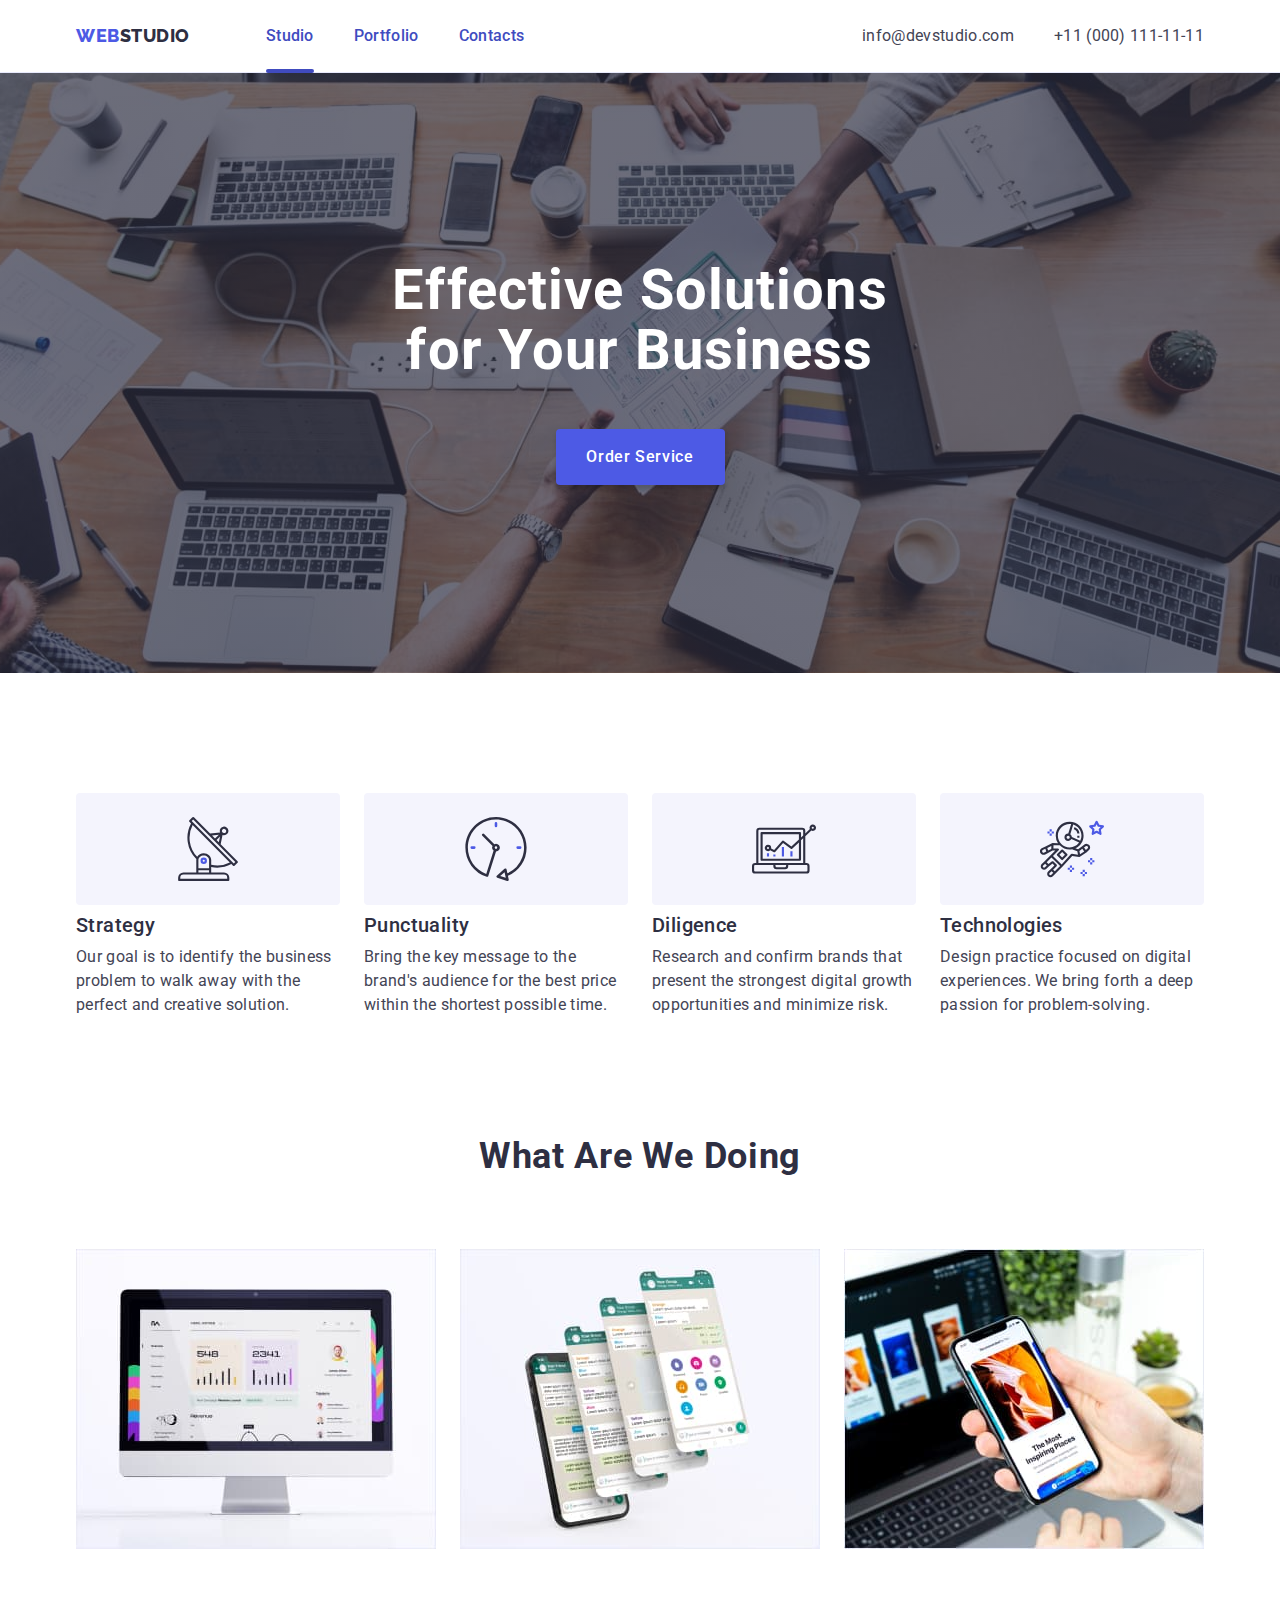
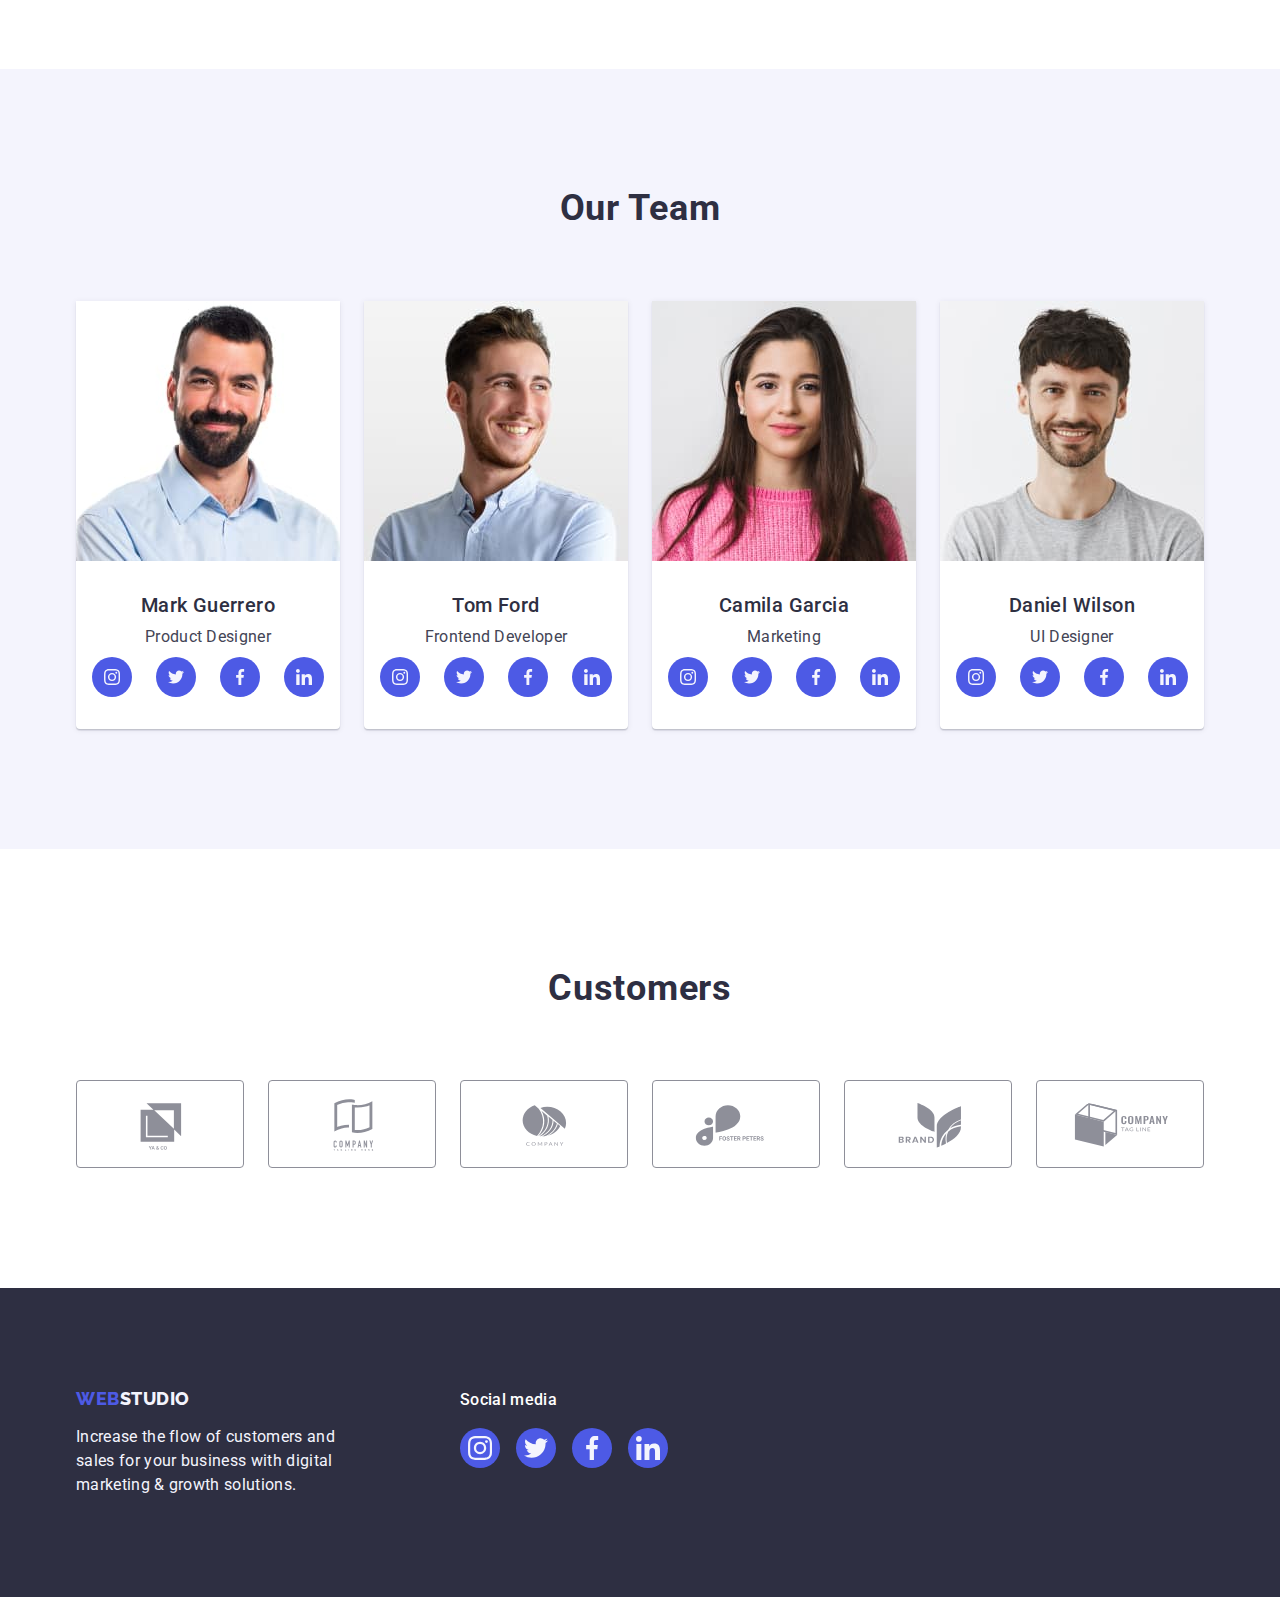
==== index.html @ 7aaa2374 "Initial commit" ====
<!DOCTYPE html>
<html lang="en">

<head>
	<meta charset="UTF-8">
	<meta http-equiv="X-UA-Compatible" content="IE=edge">
	<meta name="viewport" content="width=device-width, initial-scale=1.0">
	<title>Web Studio</title>
	<link href="https://fonts.googleapis.com" rel="preconnect">
	<link href="https://fonts.gstatic.com" rel="preconnect" crossorigin>

	<link
		href="https://fonts.googleapis.com/css2?family=Raleway:wght@800&family=Roboto:wght@400;500;700;900&display=swap"
		rel="stylesheet">

	<link href="https://cdnjs.cloudflare.com/ajax/libs/modern-normalize/1.1.0/modern-normalize.min.css" rel="stylesheet">

	<link href="./css/styles.css" rel="stylesheet">


</head>

<body>
	<header class="header">
		<div class="container item">
			<nav class="header-nav list">
				<a class="header-logo link" href="./index.html"> Web<span class="header-logo-accent">Studio</span></a>

				<ul class="header-nav-list">

					<li class="header-nav-item">
						<a class="header-nav-link link active " href="./index.html">Studio</a>
					</li>
					<li class="header-nav-item">
						<a class="header-nav-link link" href="./portfolio.html">Portfolio</a>
					</li>
					<li class="header-nav-item">
						<a class="header-nav-link link" href="">Contacts</a>
					</li>
				</ul>
			</nav>
			<address class="header-contact">
				<ul class="header-list">
					<li class="header-list-item">
						<a class="header-list-link link" href="mailto:info@devstudio.com">info@devstudio.com</a>
					</li>
					<li class="header-list-item">
						<a class="header-list-link link" href="tel:+110001111111">+11 (000) 111-11-11</a>
					</li>
				</ul>
			</address>
		</div>
	</header>
	<main>
		<!-- hero -->
		<section class="hero ">

			<div class="container">
				<h1 class="hero-title">Effective Solutions for Your Business</h1>
				<button class="hero-button btn " type="button" data-modal-open> Order Service</button>
			</div>
		</section>

		<!-- (about)About Us -->
		<section class="about section">
			<div class="container">
				<h2 class="about-title visually-hidden" hidden>About Us</h2>
				<ul class="about-list ">

					<li class="about-list-item">
						<div class="about-svg">
							<svg class="about-icon" width="64" height="64">
								<use href="./images/icons.svg#antenna"></use>
							</svg>
						</div>
						<h3 class="about-list-title subtitle">Strategy</h3>
						<p class="about-list-text text">Our goal is to identify the business problem to walk away with the
							perfect and creative solution.</p>
					</li>

					<li class="about-list-item">
						<div class="about-svg">
							<svg class="about-icon" width="64" height="64">
								<use href="./images/icons.svg#clock"></use>
							</svg>
						</div>
						<h3 class="about-list-title subtitle">Punctuality</h3>
						<p class="about-list-text text">Bring the key message to the brand's audience for the best price
							within
							the shortest possible time.
						</p>
					</li>
					<li class="about-list-item">
						<div class="about-svg">
							<svg class="about-icon" width="64" height="64">
								<use href="./images/icons.svg#diagram"></use>
							</svg>
						</div>
						<h3 class="about-list-title subtitle">Diligence</h3>
						<p class="about-list-text text">Research and confirm brands that present the strongest digital growth
							opportunities and minimize risk.
						</p>
					</li>
					<li class="about-list-item">
						<div class="about-svg">
							<svg class="about-icon" width="64" height="64">
								<use href="./images/icons.svg#astronaut"></use>
							</svg>
						</div>
						<h3 class="about-list-title subtitle">Technologies</h3>
						<p class="about-list-text text">Design practice focused on digital experiences. We bring forth a deep
							passion for problem-solving.</p>
					</li>
				</ul>
			</div>
		</section>

		<!-- (work)  What are we doing -->
		<section class="work section">
			<div class="container">
				<h2 class=" work-title section-title">What are we doing</h2>

				<ul class="work-list">
					<li class="work-lis-item">
						<img class="work-lis-img" src="./images/main/doing/work-one.jpg" alt="Monitor with chart" width="360"
							height="300">
					</li>

					<li class="work-lis-item">
						<img class="work-lis-img" src="./images/main/doing/work-two.jpg" alt="Applications on the phone"
							width="360" height="300">
					</li>

					<li class="work-lis-item">
						<img class="work-lis-img" src="./images/main/doing/work-three.jpg" alt="Apps for laptop and phone"
							width="360" height="300">
					</li>
				</ul>
			</div>
		</section>

		<!-- (team) Our Team -->
		<section class="team section">
			<div class="container">
				<h2 class="team-title section-title">Our Team</h2>


				<ul class="team-list">
					<li class="team-list-item">
						<img class="team-list-img" src="./images/main/our-team/mark-guerrero.jpg" alt="Photo of a man"
							width="264" height="260">
						<div class="team-content">
							<h3 class="team-list-title subtitle">Mark Guerrero</h3>
							<p class="team-list-text text">Product Designer</p>

							<ul class="team-social">
								<li class="team-social-list">
									<a class="team-social-link" href="" target="_blank" rel="noopener noreferrer"
										aria-label="Instagram icon">
										<svg class="team-social-icon" width="16" height="16">
											<use href="./images/icons.svg#instagram"></use>
										</svg>
									</a>
								</li>

								<li class="team-social-list">
									<a class="team-social-link" href="" target="_blank" rel="noopener noreferrer"
										aria-label=" Twitter icon">
										<svg class="team-social-icon" width="16" height="16">
											<use href="./images/icons.svg#twitter"></use>
										</svg>
									</a>
								</li>

								<li class="team-social-list">
									<a class="team-social-link" href="" target="_blank" rel="noopener noreferrer"
										aria-label="Facebook icon">
										<svg class="team-social-icon" width="16" height="16">
											<use href="./images/icons.svg#facebook"></use>
										</svg>
									</a>
								</li>

								<li class="team-social-list">
									<a class="team-social-link" href="" target="_blank" rel="noopener noreferrer"
										aria-label="Linkedin icon">
										<svg class="team-social-icon" width="16" height="16">
											<use href="./images/icons.svg#linkedin"></use>
										</svg>
									</a>
								</li>
							</ul>
						</div>
					</li>

					<li class="team-list-item">
						<img class="team-list-img" src="./images/main/our-team/tom-ford.jpg" alt="Photo of a man" width="264"
							height="260">
						<div class="team-content">
							<h3 class="team-list-title subtitle">Tom Ford</h3>
							<p class="team-list-text text">Frontend Developer</p>

							<ul class="team-social">
								<li class="team-social-list">
									<a class="team-social-link" href="" target="_blank" rel="noopener noreferrer"
										aria-label="Instagram icon">
										<svg class="team-social-icon" width="16" height="16">
											<use href="./images/icons.svg#instagram"></use>
										</svg>
									</a>
								</li>

								<li class="team-social-list">
									<a class="team-social-link" href="" target="_blank" rel="noopener noreferrer"
										aria-label=" Twitter icon">
										<svg class="team-social-icon" width="16" height="16">
											<use href="./images/icons.svg#twitter"></use>
										</svg>
									</a>
								</li>

								<li class="team-social-list">
									<a class="team-social-link" href="" target="_blank" rel="noopener noreferrer"
										aria-label="Facebook icon">
										<svg class="team-social-icon" width="16" height="16">
											<use href="./images/icons.svg#facebook"></use>
										</svg>
									</a>
								</li>

								<li class="team-social-list">
									<a class="team-social-link" href="" target="_blank" rel="noopener noreferrer"
										aria-label="Linkedin icon">
										<svg class="team-social-icon" width="16" height="16">
											<use href="./images/icons.svg#linkedin"></use>
										</svg>
									</a>
								</li>
							</ul>
						</div>
					</li>

					<li class="team-list-item">
						<img class="team-list-img" src="./images/main/our-team/camila-garcia.jpg" alt="Photo of a girl"
							width="264" height="260">
						<div class="team-content">
							<h3 class="team-list-title subtitle">Camila Garcia</h3>
							<p class="team-list-text text">Marketing</p>

							<ul class="team-social">
								<li class="team-social-list">
									<a class="team-social-link" href="" target="_blank" rel="noopener noreferrer"
										aria-label="Instagram icon">
										<svg class="team-social-icon" width="16" height="16">
											<use href="./images/icons.svg#instagram"></use>
										</svg>
									</a>
								</li>

								<li class="team-social-list">
									<a class="team-social-link" href="" target="_blank" rel="noopener noreferrer"
										aria-label=" Twitter icon">
										<svg class="team-social-icon" width="16" height="16">
											<use href="./images/icons.svg#twitter"></use>
										</svg>
									</a>
								</li>

								<li class="team-social-list">
									<a class="team-social-link" href="" target="_blank" rel="noopener noreferrer"
										aria-label="Facebook icon">
										<svg class="team-social-icon" width="16" height="16">
											<use href="./images/icons.svg#facebook"></use>
										</svg>
									</a>
								</li>

								<li class="team-social-list">
									<a class="team-social-link" href="" target="_blank" rel="noopener noreferrer"
										aria-label="Linkedin icon">
										<svg class="team-social-icon" width="16" height="16">
											<use href="./images/icons.svg#linkedin"></use>
										</svg>
									</a>
								</li>
							</ul>
						</div>
					</li>

					<li class="team-list-item">
						<img class="team-list-img" src="./images/main/our-team/daniel-wilson.jpg" alt="Photo of a man"
							width="264" height="260">
						<div class="team-content">
							<h3 class="team-list-title subtitle">Daniel Wilson</h3>
							<p class="team-list-text text">UI Designer</p>

							<ul class="team-social">
								<li class="team-social-list">
									<a class="team-social-link" href="" target="_blank" rel="noopener noreferrer"
										aria-label="Instagram icon">
										<svg class="team-social-icon" width="16" height="16">
											<use href="./images/icons.svg#instagram"></use>
										</svg>
									</a>
								</li>

								<li class="team-social-list">
									<a class="team-social-link" href="" target="_blank" rel="noopener noreferrer"
										aria-label=" Twitter icon">
										<svg class="team-social-icon" width="16" height="16">
											<use href="./images/icons.svg#twitter"></use>
										</svg>
									</a>
								</li>

								<li class="team-social-list">
									<a class="team-social-link" href="" target="_blank" rel="noopener noreferrer"
										aria-label="Facebook icon">
										<svg class="team-social-icon" width="16" height="16">
											<use href="./images/icons.svg#facebook"></use>
										</svg>
									</a>
								</li>

								<li class="team-social-list">
									<a class="team-social-link" href="" target="_blank" rel="noopener noreferrer"
										aria-label="Linkedin icon">
										<svg class="team-social-icon" width="16" height="16">
											<use href="./images/icons.svg#linkedin"></use>
										</svg>
									</a>
								</li>
							</ul>
						</div>
					</li>
				</ul>
			</div>
		</section>

		<!-- customers -->
		<section class="customers section">
			<div class="container">
				<h2 class="customers-title section-title">Customers</h2>
				<ul class="customers-item">
					<li class="customers-list">
						<a href="" class="customers-link" target="_blank" rel="noopener noreferrer" aria-label="Icon">
							<svg class="customers-icon" width="104" height="56">
								<use href="./images/icons.svg#ya--co"></use>
							</svg>
						</a>
					</li>
					<li class="customers-list">
						<a href="" class="customers-link" target="_blank" rel="noopener noreferrer" aria-label="Icon">
							<svg class="customers-icon" width="104" height="56">
								<use href="./images/icons.svg#compay-tagline"></use>
							</svg>
						</a>
					</li>
					<li class="customers-list">
						<a href="" class="customers-link" target="_blank" rel="noopener noreferrer" aria-label="Icon">
							<svg class="customers-icon" width="104" height="56">
								<use href="./images/icons.svg#company"></use>
							</svg>
						</a>
					</li>
					<li class="customers-list">
						<a href="" class="customers-link" target="_blank" rel="noopener noreferrer" aria-label="Icon">
							<svg class="customers-icon" width="104" height="56">
								<use href="./images/icons.svg#foster"></use>
							</svg>
						</a>
					</li>
					<li class="customers-list">
						<a href="" class="customers-link" target="_blank" rel="noopener noreferrer" aria-label="Icon">
							<svg class="customers-icon" width="104" height="56">
								<use href="./images/icons.svg#brand"></use>
							</svg>
						</a>
					</li>
					<li class="customers-list">
						<a href="" class="customers-link" target="_blank" rel="noopener noreferrer" aria-label="Icon">
							<svg class="customers-icon" width="104" height="56">
								<use href="./images/icons.svg#tag-line"></use>
							</svg>
						</a>
					</li>
				</ul>
			</div>
		</section>
	</main>

	<footer class="footer ">
		<div class="container wrapper">
			<div class="footer-logo-block">
				<a class="footer-logo link" href="./index.html">Web<span class="footer-logo-accent">Studio</span></a>
				<p class="footer-text text">Increase the flow of customers and sales for your business with digital
					marketing &
					growth solutions.</p>
			</div>
			<div class="footer-social">
				<p class="footer-social-title">Social media</p>

				<ul class="footer-social-item">
					<li class="footer-social-list">
						<a href="" class="footer-social-link" target="_blank" rel="noopener noreferrer"
							aria-label="Icon Instagram">
							<svg class="footer-social-icon" width="24" height="24">
								<use href="./images/icons.svg#instagram"></use>
							</svg>
						</a>
					</li>
					<li class="footer-social-list">
						<a href="" class="footer-social-link" target="_blank" rel="noopener noreferrer"
							aria-label="Icon Twitter">
							<svg class="footer-social-icon" width="24" height="24">
								<use href="./images/icons.svg#twitter"></use>
							</svg>
						</a>
					</li>
					<li class="footer-social-list">
						<a href="" class="footer-social-link" target="_blank" rel="noopener noreferrer"
							aria-label="Icon Facebook">
							<svg class="footer-social-icon" width="24" height="24">
								<use href="./images/icons.svg#facebook"></use>
							</svg>
						</a>
					</li>
					<li class="footer-social-list">
						<a href="" class="footer-social-link" target="_blank" rel="noopener noreferrer"
							aria-label="Icon Linkedin">
							<svg class="footer-social-icon" width="24" height="24">
								<use href="./images/icons.svg#linkedin"></use>
							</svg>
						</a>
					</li>
				</ul>
			</div>
		</div>
	</footer>

	<!-- Modal -->
	<div class="overlay is-hidden" data-modal>
		<div class="modal">
			<button class="modal-close" type="button" data-modal-close>
				<svg class="modal-close-icon" width="8" height="8">
					<use href="./images/icons.svg#close-black"></use>
				</svg>
			</button>
		</div>
	</div>
	<script src="./js/modal.js"></script>
</body>

</html>
---- css/styles.css ----
/*------ Змінні------*/
:root {
	--main-color: #434455;
	--secondary-color: #2e2f42;
	--contrasting-color: #ffffff;
	--accent-color: #4d5ae5;
	--lighting-color: #f4f4fd;

	--bg-main-color: #ffffff;
	--bg-accent-color: #e7e9fc;
	--bg-modal-color: #fcfcfc;
	--bg-hover-btn: #404bbf;
	--bg-hero: rgba(46, 47, 66, 0.7);
	--bg-acent: #31d0aa;
	--light-slate: #8e8f99;
}
/*------ Загальні стилі------*/
body {
	background-color: var(--bg-main-color);
	color: var(--main-color);
	font-weight: 400;
	font-style: normal;
	font-size: 16px;
	font-family: "Roboto", sans-serif;
	line-height: 1.5;
	letter-spacing: 0.02em;
	text-decoration: none;
	text-transform: none;
}

h1,
h2,
h3,
h4,
h5,
h6,
p {
	margin: 0;
}
ul {
	margin: 0;
	padding: 0;
	list-style: none;
}
img {
	display: block;
	max-width: 100%;
}

.container {
	width: 1158px;
	margin-right: auto;
	margin-left: auto;
	padding-right: 15px;
	padding-left: 15px;
}
.section {
	padding-top: 120px;
	padding-bottom: 120px;
}
.visually-hidden {
	position: absolute;
	overflow: hidden;
	clip: rect(0 0 0 0);
	width: 1px;
	height: 1px;
	margin: -1px;
	padding: 0;
	border: 0;
	white-space: nowrap;
	clip-path: inset(50%);
}
/* ------h2 */
.section-title {
	color: var(--secondary-color);
	font-weight: 700;
	font-size: 36px;
	line-height: 1.11;
	letter-spacing: 0.02em;
	text-transform: capitalize;
}
/* ------h3 */
.subtitle {
	color: var(--secondary-color);
	font-weight: 500;
	font-size: 20px;
	line-height: 1.2;
	letter-spacing: 0.02em;
}
/* ------Oписовий текст */
.deck {
	font-weight: 500;
	font-size: 16px;
	line-height: 24px;
	letter-spacing: 0.02em;
}
/* ------button */
.btn {
	border: none;
	color: var(--contrasting-color);
	font-weight: 500;
	font-size: 16px;
	font-family: "Roboto", sans-serif;
	line-height: 1.5;
	letter-spacing: 0.04em;
	cursor: pointer;
}
/* ----small text-- */
.text {
	font-weight: 400;
	font-size: 16px;
	line-height: 1.5;
	letter-spacing: 0.02em;
}
.link {
	text-decoration: none;
}
/*----- header -----*/
.header {
	border-bottom: 1px solid #e7e9fc;
	background-color: var(--bg-main-color);
	box-shadow: 0px 2px 1px rgba(46, 47, 66, 0.08), 0px 1px 1px rgba(46, 47, 66, 0.16),
		0px 1px 6px rgba(46, 47, 66, 0.08);
}
.item {
	display: flex;
	justify-content: space-between;
	align-items: center;
}
.header-nav {
	display: flex;
	align-items: center;
}
.header-nav-list {
	display: flex;
	gap: 40px;
}
.header-list {
	display: flex;
	gap: 40px;
}
.header-contact {
	font-style: normal;
}
.header-logo {
	margin-right: 76px;
	padding-top: 24px;
	padding-bottom: 24px;
}
.header-logo,
.footer-logo {
	color: var(--accent-color);
	font-weight: 800;
	font-size: 18px;
	font-family: "Raleway", sans-serif;
	line-height: 1.17;
	letter-spacing: 0.03em;
	text-decoration: none;
	text-transform: uppercase;
}
.header-logo-accent {
	color: var(--secondary-color);
}
.header-nav-item {
	position: relative;
}
.header-nav-link {
	position: relative;
	display: inline-block;
	padding-top: 24px;
	padding-bottom: 24px;
	color: var(--bg-hover-btn);
	font-weight: 500;
	font-size: 16px;
	line-height: 1.5;
	letter-spacing: 0.02em;
	transition: color 250ms cubic-bezier(0.4, 0, 0.2, 1);
}
.header-nav-link:hover,
.header-nav-link:focus,
.header-list-link:hover,
.header-list-link:focus {
	color: var(--bg-hover-btn);
}
.header-nav-link::after {
	content: "";
	position: absolute;
	bottom: -1px;
	left: 0;
	display: block;
	width: 100%;
	height: 4px;
	border-radius: 2px;
	/* background-color:var(--bg-hover-btn); */
}
.header-nav-link.active::after {
	background: var(--bg-hover-btn);
}
.header-list-link {
	padding-top: 24px;
	padding-bottom: 24px;
	color: var(--main-color);
	font-style: normal;
	transition: color 250ms cubic-bezier(0.4, 0, 0.2, 1);
}
/*------ footer------*/
.footer {
	padding-top: 100px;
	padding-bottom: 100px;
	background-color: var(--secondary-color);
}
.wrapper {
	display: flex;
	align-items: baseline;
}
.footer-logo-block {
	margin-right: 120px;
}
/* .footer-logo-block,
.footer-social{
	flex-grow: 1;
	flex-shrink: 0;
	flex-basis: 50%;
} */
.footer-logo {
	display: inline-block;
	margin-bottom: 16px;
}
.footer-logo-accent {
	color: var(--lighting-color);
}
.footer-text {
	max-width: 264px;
	color: var(--lighting-color);
}
.footer-social-title {
	margin-bottom: 16px;
	color: var(--bg-main-color);
	font-weight: 500;
	font-size: 16px;
}
.footer-social-item {
	display: flex;
	gap: 16px;
	justify-content: center;
	align-items: center;
}
.footer-social-link {
	display: flex;
	justify-content: center;
	align-items: center;
	width: 40px;
	height: 40px;
	border-radius: 50%;
	background-color: var(--accent-color);
	transition: background-color 250ms cubic-bezier(0.4, 0, 0.2, 1);
}
.footer-social-link:hover,
.footer-social-link:focus {
	background-color: var(--bg-acent);
}
.footer-social-icon {
	fill: var(--lighting-color);
}

/*------ main------*/
/*----- hero -----*/
.hero {
	max-width: 1440px;
	margin: 0 auto;
	padding: 188px 0;
	background-image: linear-gradient(var(--bg-hero), var(--bg-hero)), url(../images/main/hero/people-office.jpg);
	background-position: center;
	background-size: cover;
	background-repeat: no-repeat;
}
.hero-title {
	max-width: 496px;
	margin: 0 auto;
	margin-bottom: 48px;
	color: #ffffff;
	font-weight: 700;
	font-size: 56px;
	line-height: 1.07;
	letter-spacing: 0.02em;
	text-align: center;
}
.hero-button {
	display: block;
	min-width: 169px;
	height: 56px;
	margin: 0 auto;
	border: none;
	border-radius: 4px;
	background-color: var(--accent-color);
	box-shadow: 0px 4px 4px rgba(0, 0, 0, 0.15);
	cursor: pointer;
	transition: background-color 250ms cubic-bezier(0.4, 0, 0.2, 1);
}
.hero-button:hover,
.hero-button:focus {
	background-color: var(--bg-hover-btn);
}
/*------ about------*/
.about-list {
	display: flex;
	gap: 24px;
}
.about-list-item {
	width: calc((100% - 72px) / 4);
}
.about-svg {
	display: flex;
	justify-content: center;
	align-items: center;
	margin-bottom: 8px;
	padding-top: 24px;
	padding-bottom: 24px;
	border-radius: 4px;
	background-color: var(--lighting-color);
}
.about-list-title {
	margin-bottom: 8px;
}
/*------ work------*/
.work {
	padding-top: 0;
}
.work-title {
	margin-bottom: 72px;
	text-align: center;
}
.work-list {
	display: flex;
	gap: 24px;
	background-color: var(--contrasting-color);
}
.work-lis-item {
	width: calc((100% - 48px) / 3);
}
.work-lis-img {
	display: block;
}
/*------ team------*/
.team {
	background-color: var(--lighting-color);
}
.team-title {
	margin-bottom: 72px;
	text-align: center;
}
.team-list {
	display: flex;
	gap: 24px;
}
.team-list-item {
	width: calc((100% - 72px) / 4);
	border-radius: 0px 0px 4px 4px;
	background: #ffffff;
	background-color: var(--contrasting-color);
	box-shadow: 0px 1px 6px rgba(46, 47, 66, 0.08), 0px 1px 1px rgba(46, 47, 66, 0.16),
		0px 2px 1px rgba(46, 47, 66, 0.08);
}
.team-content {
	padding: 32px 0;
}
.team-list-title {
	margin-bottom: 8px;
	text-align: center;
}
.team-list-title,
.team-list-text {
	text-align: center;
}
.team-list-text {
	margin-bottom: 8px;
}
.team-social {
	display: flex;
	gap: 24px;
	justify-content: center;
	align-items: center;
}
.team-social-link {
	display: flex;
	justify-content: center;
	align-items: center;
	width: 40px;
	height: 40px;
	border-radius: 50%;
	background-color: var(--accent-color);
	transition: background-color 250ms cubic-bezier(0.4, 0, 0.2, 1);
}
.team-social-link:hover,
.team-social-link:focus {
	background-color: var(--bg-hover-btn);
}
.team-social-icon {
	fill: var(--lighting-color);
}

/*------ customers------*/
.customers-title {
	margin-bottom: 72px;
	line-height: 1.1;
	text-align: center;
}
.customers-item {
	display: flex;
	gap: 24px;
	justify-content: center;
	align-items: center;
}
.customers-list {
	width: calc((100% - 120px) / 6);
	height: 88px;
}
.customers-link {
	display: flex;
	justify-content: center;
	align-items: center;
	height: 100%;
	padding: 16px 32px;
	border: 1px solid var(--light-slate);
	border-radius: 4px;
	color: var(--light-slate);
	transition: border-color 250ms cubic-bezier(0.4, 0, 0.2, 1), color 250ms cubic-bezier(0.4, 0, 0.2, 1);
}
.customers-link:hover,
.customers-link:focus {
	border: 1px solid var(--bg-hover-btn);
	color: var(--bg-hover-btn);
}
.customers-icon {
	fill: currentColor;
}
/*------ portfolio------*/
.portfl {
	padding-top: 96px;
	padding-bottom: 120px;
}
.portfl-menu {
	display: flex;
	gap: 24px;
	justify-content: center;
	margin-bottom: 72px;
}
.portfl-btn {
	padding: 12px 24px;
	border: 1px solid var(--bg-accent-color);
	border-radius: 4px;
	background-color: var(--lighting-color);
	color: var(--accent-color);
	cursor: pointer;
	transition:  color 250ms cubic-bezier(0.4, 0, 0.2, 1), background-color 250ms cubic-bezier(0.4, 0, 0.2, 1), border-color 250ms cubic-bezier(0.4, 0, 0.2, 1), box-shadow 250ms cubic-bezier(0.4, 0, 0.2, 1);
}
.portfl-btn:hover,
.portfl-btn:focus {
	border: 1px solid transparent;
	background-color: var(--bg-hover-btn);
	color: var(--contrasting-color);
	box-shadow: 0px 3px 1px rgba(0, 0, 0, 0.1), 0px 2px 1px rgba(0, 0, 0, 0.08), 0px 2px 2px rgba(0, 0, 0, 0.12);
}


.portfl-list {
	display: flex;
	flex-wrap: wrap;
	row-gap: 48px;
	column-gap: 24px;
}
.portfl-list-link {
	display: block;
	transition: box-shadow 250ms cubic-bezier(0.4, 0, 0.2, 1);
}
.portfl-list-link:hover,
.portfl-list-link:focus{
	box-shadow: 0px 1px 6px rgba(46, 47, 66, 0.08), 0px 1px 1px rgba(46, 47, 66, 0.16), 0px 2px 1px rgba(46, 47, 66, 0.08); 
}
.portfl-thumb {
	position: relative;
	overflow: hidden;
}
.portfl-thumb-text {
	position: absolute;
	top: 0;
	left: 0;
	width: 100%;
	height: 100%;
	padding: 40px 32px;
	background: var(--accent-color);
	color: var(--lighting-color);
	transition: transform 250ms cubic-bezier(0.4, 0, 0.2, 1);
	transform: translateY(100%); 
}
.portfl-list-item {
	width: calc((100% - 48px) / 3);
	transition: box-shadow 250ms cubic-bezier(0.4, 0, 0.2, 1);
}
.portfl-list-link:hover .portfl-thumb-text,
.portfl-list-link:focus .portfl-thumb-text {
	transform: translateY(0%);
}
.portfl-list-item:hover,
.portfl-list-item:focus{
	box-shadow: 0px 1px 6px rgba(46, 47, 66, 0.08), 0px 1px 1px rgba(46, 47, 66, 0.16),
		0px 2px 1px rgba(46, 47, 66, 0.08);
}
.portfl-content {
	padding: 32px 16px;
	border: 1px solid var(--bg-accent-color);
	border-top: none;
}
.portfl-tetle {
	margin-bottom: 8px;
}
.portfl-link-text {
	color: #434455;
}
/* ------------------------- Modal -- */
.overlay {
	position: fixed;
	top: 0;
	left: 0;
	z-index: 100;
	width: 100%;
	height: 100%;
	opacity: 1;
	background: rgba(46, 47, 66, 0.4);
	transition: opacity 250ms cubic-bezier(0.4, 0, 0.2, 1), visibility 250ms cubic-bezier(0.4, 0, 0.2, 1); 
	}
.overlay.is-hidden {
	opacity: 0;
	visibility: hidden;
	pointer-events: none;
	}
.modal {
	position: absolute;
	top: calc(50%);
	left: calc(50%);
	width: 408px;
	min-height: 576px;
	border-radius: 4px;
	background: var(--bg-modal-color);
	box-shadow: 0px 1px 1px rgba(0, 0, 0, 0.14), 0px 1px 3px rgba(0, 0, 0, 0.12), 0px 2px 1px rgba(0, 0, 0, 0.2);
	transition: transform 250ms cubic-bezier(0.4, 0, 0.2, 1);
	transform: translate(-50%, -50%) scale(1);
}
.modal-close {
	position: absolute;
	top: 24px;
	right: 24px;
	display: flex;
	justify-content: center;
	align-items: center;
	width: 24px;
	height: 24px;
	padding: 0;
	border: 1px solid rgba(0, 0, 0, 0.1);
	border-radius: 50%;
	background-color: var(--bg-accent-color);
	cursor: pointer;
	transition: background-color 250ms cubic-bezier(0.4, 0, 0.2, 1), border 250ms cubic-bezier(0.4, 0, 0.2, 1);
}
.modal-close:hover,
.modal-close:focus {
	border: none;
	background-color: var(--bg-hover-btn);
	fill: #ffffff;
}
.modal-close-icon {
	transition: fill 250ms cubic-bezier(0.4, 0, 0.2, 1);
}
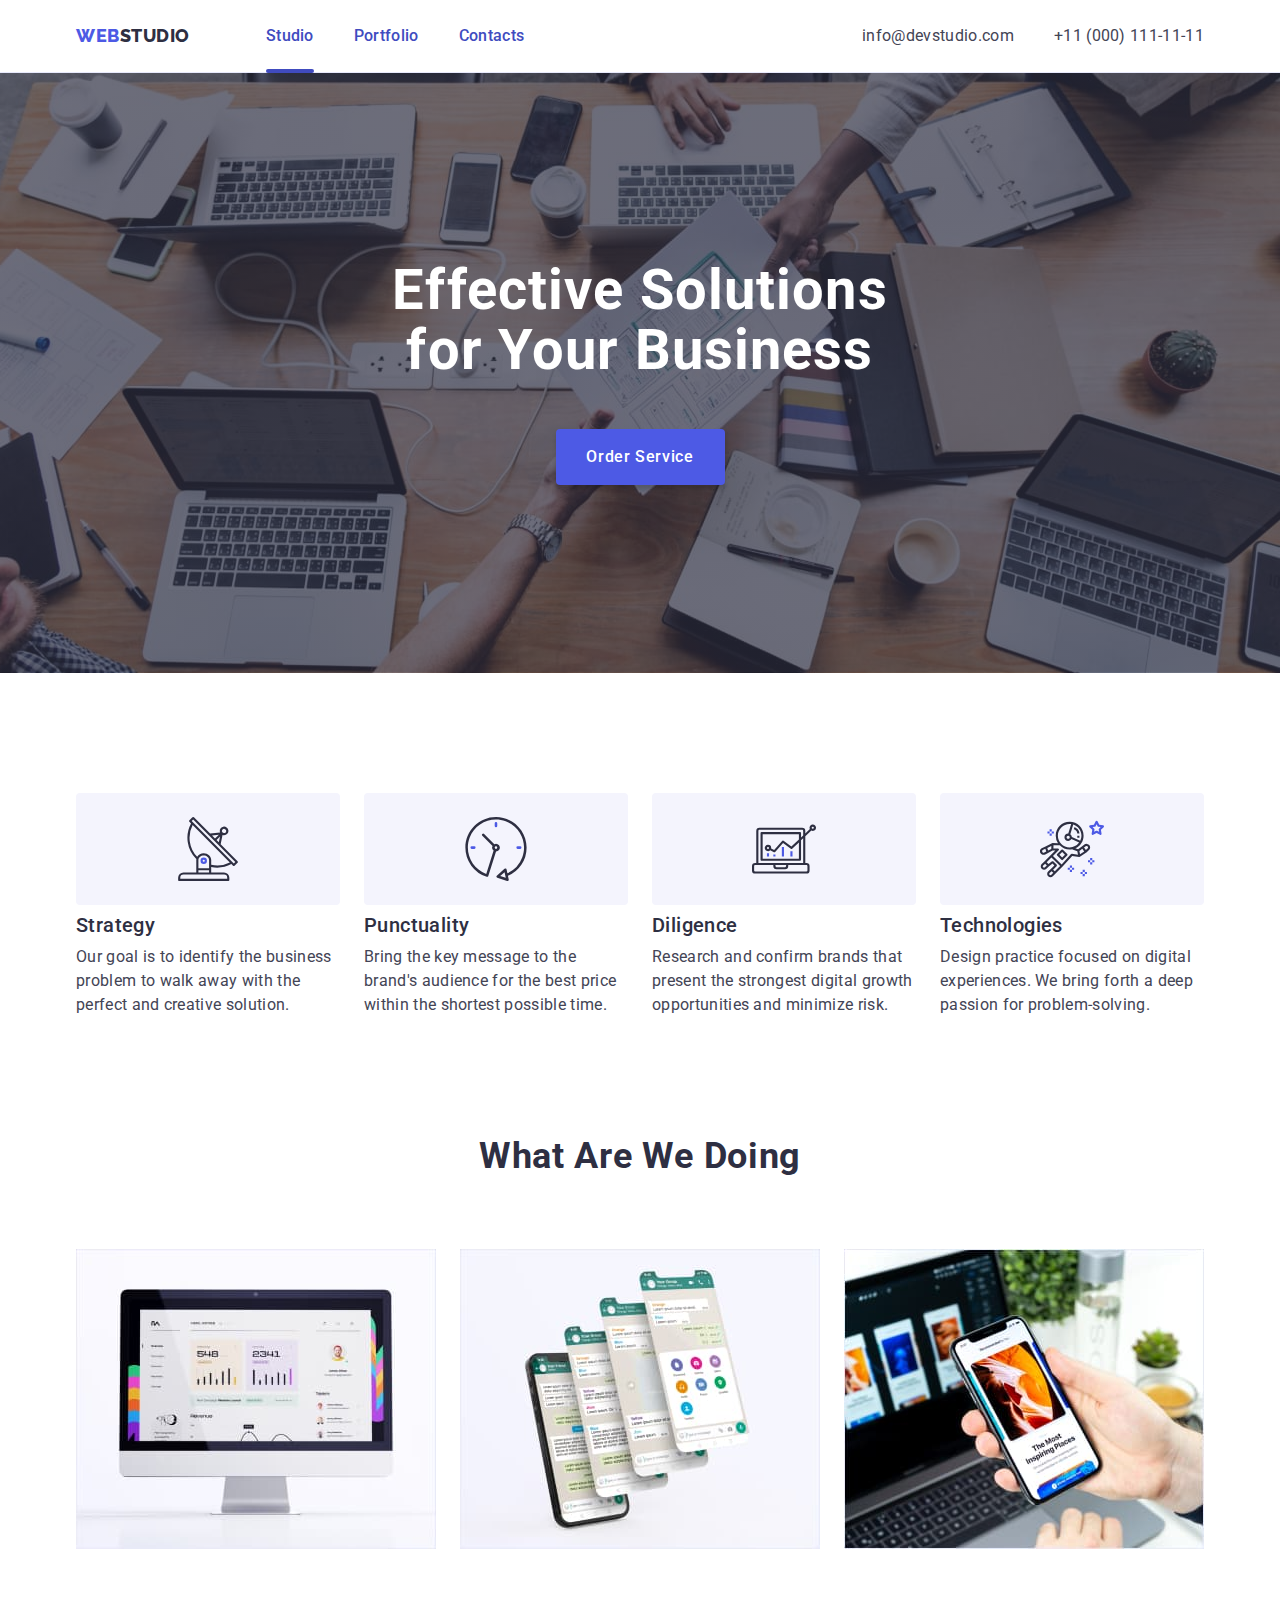
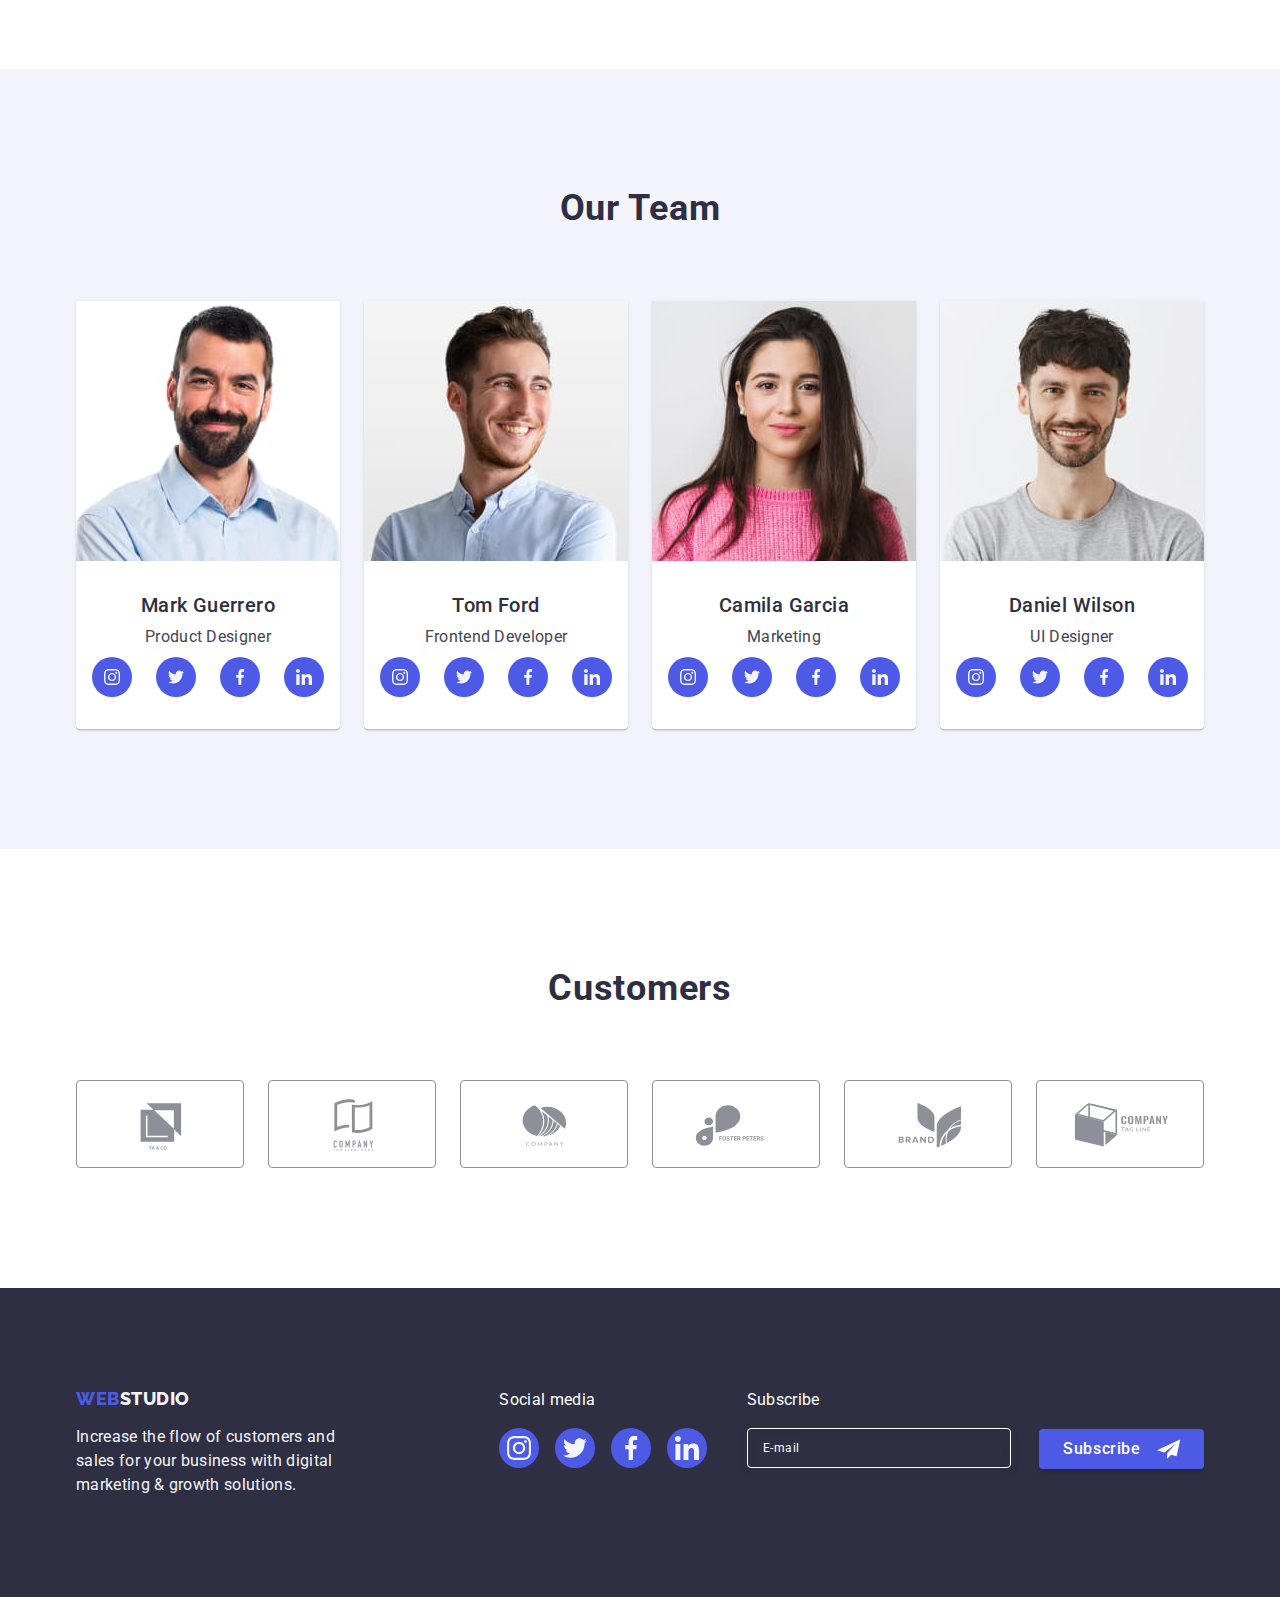
==== commit eccc726f: "form" ====
--- a/index.html
+++ b/index.html
@@ -435,6 +435,23 @@
 					</li>
 				</ul>
 			</div>
+
+			<div class="footer-form">
+				<p class="form-text">Subscribe</p>
+
+				<form class="subscribe" name="subscribe">
+					<label class="sub-form-item">
+						<input class="form-item-input" type="text" name="e_mail" placeholder="&nbsp;">
+						<span class="form-item-text">E-mail</span>
+					</label>
+
+					<button class="sub-btn btn" type="reset">Subscribe
+						<svg class="sub-btn-icon" width="24" height="24">
+							<use href="./images/icons.svg#subscrib-foter"></use>
+						</svg>
+					</button>
+				</form>
+			</div>
 		</div>
 	</footer>
 
@@ -446,6 +463,44 @@
 					<use href="./images/icons.svg#close-black"></use>
 				</svg>
 			</button>
+
+			<p class="modal-text">Leave your contacts and we will call you back</p>
+
+			<form name="modal_form">
+				<label class="modal-label" for="modal_name">Name</label>
+				<div class="form-wrapper">
+					<input class="form-field" type="text" name="modal_name" id="modal_name">
+					<svg class="form-icon" width="18" height="18">
+						<use href="./images/icons.svg#person-mod"></use>
+					</svg>
+				</div>
+				<label class="modal-label" for="modal_phone">Phone</label>
+				<div class="form-wrapper">
+					<input class="form-field" type="text" name="modal_phone" id="modal_phone">
+					<svg class="form-icon" width="18" height="24">
+						<use href="./images/icons.svg#phone-mod-1"></use>
+					</svg>
+				</div>
+
+				<label class="modal-label" for="modal_email">Email</label>
+				<div class="form-wrapper">
+					<input class="form-field" type="text" name="modal_email" id="modal_email">
+					<svg class="form-icon" width="18" height="24">
+						<use href="./images/icons.svg#email-mod"></use>
+					</svg>
+				</div>
+
+				<label class="form-label" for="modal_comment">Comment</label>
+				<textarea class="form-comment" name="modal_comment" id="modal_comment" rows="6"
+					placeholder="Text input"></textarea>
+
+				<label class="form-check" for="modal_check">
+					<input class="form-check-input" type="checkbox" name="modal_check">
+					<span class="form-check-text">I accept the terms and conditions of the <a class="form-check-link"
+							href="">Privacy Policy</a></span>
+				</label>
+				<button class="form-mod-btn btn hero-button" type="submit">Send</button>
+			</form>
 		</div>
 	</div>
 	<script src="./js/modal.js"></script>
--- a/css/styles.css
+++ b/css/styles.css
@@ -211,6 +211,7 @@
 }
 .wrapper {
 	display: flex;
+	justify-content: space-between;
 	align-items: baseline;
 }
 .footer-logo-block {
@@ -236,7 +237,7 @@
 .footer-social-title {
 	margin-bottom: 16px;
 	color: var(--bg-main-color);
-	font-weight: 500;
+	font-weight: 400;
 	font-size: 16px;
 }
 .footer-social-item {
@@ -261,6 +262,71 @@
 }
 .footer-social-icon {
 	fill: var(--lighting-color);
+}
+
+.footer-form {
+}
+.form-text {
+	margin-bottom: 16px;
+	color: var(--contrasting-color);
+}
+.subscribe {
+}
+.sub-form-item {
+	position: relative;
+	margin-right: 24px;
+}
+.form-item-input {
+	width: 264px;
+	height: 40px;
+	padding-left: 16px;
+	border: 1px solid #FFFFFF;
+	border-radius: 4px;
+	background-color:transparent;
+	color: var(--bg-main-color);
+	filter: drop-shadow(0px 4px 4px rgba(0, 0, 0, 0.15));
+	transition: border 300ms ease-in, filter 300ms ease-in;
+}
+.form-item-input:focus {
+	border: 1px solid #FFFFFF;
+	filter: drop-shadow(0px 4px 4px rgba(0, 0, 0, 0.15));
+}
+
+.form-item-text {
+	position: absolute;
+	top: 50%;
+	left: 16px;
+background-color:var(--secondary-color);
+color: var(--bg-main-color);
+	font-weight: 400;
+font-size: 12px;
+line-height:2;
+letter-spacing: 0.04em;
+transition: transform  250ms ease-in;
+	transform: translateY(-50%);
+
+}
+.form-item-input:focus + .form-item-text,
+.form-item-input:not(:placeholder-shown) + .form-item-text{
+	transform:translateY(-135%);
+}
+.sub-btn {
+	display: inline-flex;
+	gap: 16px;
+	align-items: center;
+	width: 165px;
+	height:40px;
+	padding: 8px 24px;
+	border: none;
+	border-radius: 4px;
+	background-color: var(--accent-color);
+	box-shadow: 0px 4px 4px rgba(0, 0, 0, 0.15);
+	cursor: pointer;
+	transition: background-color 250ms cubic-bezier(0.4, 0, 0.2, 1);
+}
+.sub-btn:hover,
+.sub-btn:focus {
+	background-color: var(--bg-hover-btn);
 }
 
 /*------ main------*/
@@ -525,8 +591,8 @@
 	z-index: 100;
 	width: 100%;
 	height: 100%;
+	background: rgba(46, 47, 66, 0.4);
 	opacity: 1;
-	background: rgba(46, 47, 66, 0.4);
 	transition: opacity 250ms cubic-bezier(0.4, 0, 0.2, 1), visibility 250ms cubic-bezier(0.4, 0, 0.2, 1); 
 	}
 .overlay.is-hidden {
@@ -540,6 +606,7 @@
 	left: calc(50%);
 	width: 408px;
 	min-height: 576px;
+	padding: 24px;
 	border-radius: 4px;
 	background: var(--bg-modal-color);
 	box-shadow: 0px 1px 1px rgba(0, 0, 0, 0.14), 0px 1px 3px rgba(0, 0, 0, 0.12), 0px 2px 1px rgba(0, 0, 0, 0.2);
@@ -571,6 +638,106 @@
 .modal-close-icon {
 	transition: fill 250ms cubic-bezier(0.4, 0, 0.2, 1);
 }
-
-
-
+.modal-text {
+	margin-top: 48px;
+	margin-bottom: 16px;
+	font-weight: 500;
+	text-align: center;
+}
+.modal-label,
+.form-label {
+	display: block;
+	margin-bottom: 4px;
+	color: var(--light-slate);
+	font-size: 12px;
+	line-height: 1.17;
+	letter-spacing: 0.04em;
+}
+.form-wrapper {
+	position: relative;
+	margin-bottom: 8px;
+}
+.form-field {
+	width: 100%;
+	height: 40px;
+	padding: 0;
+	padding-left: 38px;
+	border: 1px solid rgba(46, 47, 66, 0.4);
+	border-radius: 4px;
+	outline: transparent;
+	outline-offset: -1px;
+	transition: 350ms;
+}
+
+.form-field:focus{
+outline: 1px solid var(--accent-color);
+	}
+.form-icon {
+	position: absolute;
+	top: 50%;
+	left: 16px;
+	pointer-events: none;
+	transition: 350ms;
+	transform: translateY(-50%);
+}
+.form-field:focus + .form-icon{
+	fill: var(--accent-color);
+}
+.form-comment {
+	display: block;
+	width: 100%;
+	height: 120px;
+	margin-bottom: 16px;
+	padding: 8px 16px;
+	border: 1px solid rgba(46, 47, 66, 0.4);
+	border-radius: 4px;
+	color: rgba(46, 47, 66, 0.4);
+	outline: transparent;
+	outline-offset: -1px;
+	font-size: 12px;
+	line-height: 1.17;
+	letter-spacing: 0.04em;
+	resize: none;
+	transition: 350ms;
+}
+.form-comment:focus{
+	outline: 1px solid var(--accent-color);
+}
+.form-check {
+	display: flex;
+	gap:8px;
+	justify-content: center;
+	align-items: center;
+	margin-bottom: 24px;
+}
+.form-check-input {
+	display: block;
+	width: 16px;
+	height: 16px;
+	border: 1px solid var(--light-slate);
+	border-radius: 2px;
+	background-image: url("data:image/svg+xml,%3Csvg width='10' height='8' viewBox='0 0 10 8' fill='none' xmlns='http://www.w3.org/2000/svg'%3E%3Cpath d='M8.44558 0.255056C8.61838 0.089653 8.84834 -0.00178848 9.08693 2.65108e-05C9.32551 0.0018415 9.55407 0.0967713 9.72436 0.264784C9.89466 0.432797 9.99337 0.660752 9.99968 0.900549C10.006 1.14034 9.91939 1.37323 9.75816 1.55005L4.86357 7.70436C4.7794 7.79551 4.67782 7.86865 4.5649 7.91942C4.45198 7.97018 4.33003 7.99754 4.20636 7.99984C4.08268 8.00214 3.95981 7.97935 3.8451 7.93282C3.73038 7.88629 3.62618 7.81698 3.53872 7.72903L0.292827 4.46564C0.202435 4.38096 0.129933 4.27884 0.0796475 4.16537C0.0293621 4.05191 0.00232279 3.92942 0.000143182 3.80522C-0.00203643 3.68102 0.0206883 3.55765 0.0669613 3.44248C0.113234 3.3273 0.182108 3.22267 0.269473 3.13483C0.356838 3.047 0.460905 2.97775 0.575465 2.93123C0.690026 2.88471 0.812734 2.86186 0.936267 2.86405C1.0598 2.86624 1.18163 2.89343 1.29449 2.94398C1.40734 2.99454 1.50892 3.06743 1.59315 3.15831L4.16189 5.73967L8.42227 0.28219C8.42994 0.272694 8.43813 0.263635 8.4468 0.255056H8.44558Z' fill='%23F4F4FD'/%3E%3C/svg%3E%0A");
+	background-position: center;
+	background-repeat: no-repeat;
+	outline: transparent;
+	transition: 200ms;
+	appearance: none;
+}
+.form-check-input:checked {
+	border-color: var(--accent-color);
+	background-color: var(--accent-color);
+}
+.form-check-input:focus-visible {
+	box-shadow: 0 0 0 2px var(--accent-color);
+}
+.form-check-text {
+	color:var(--light-slate);
+	font-size: 12px;
+	line-height: 1.17;
+	letter-spacing: 0.04em;
+}
+.form-check-link {
+	color: var(--accent-color);
+}
+
+
